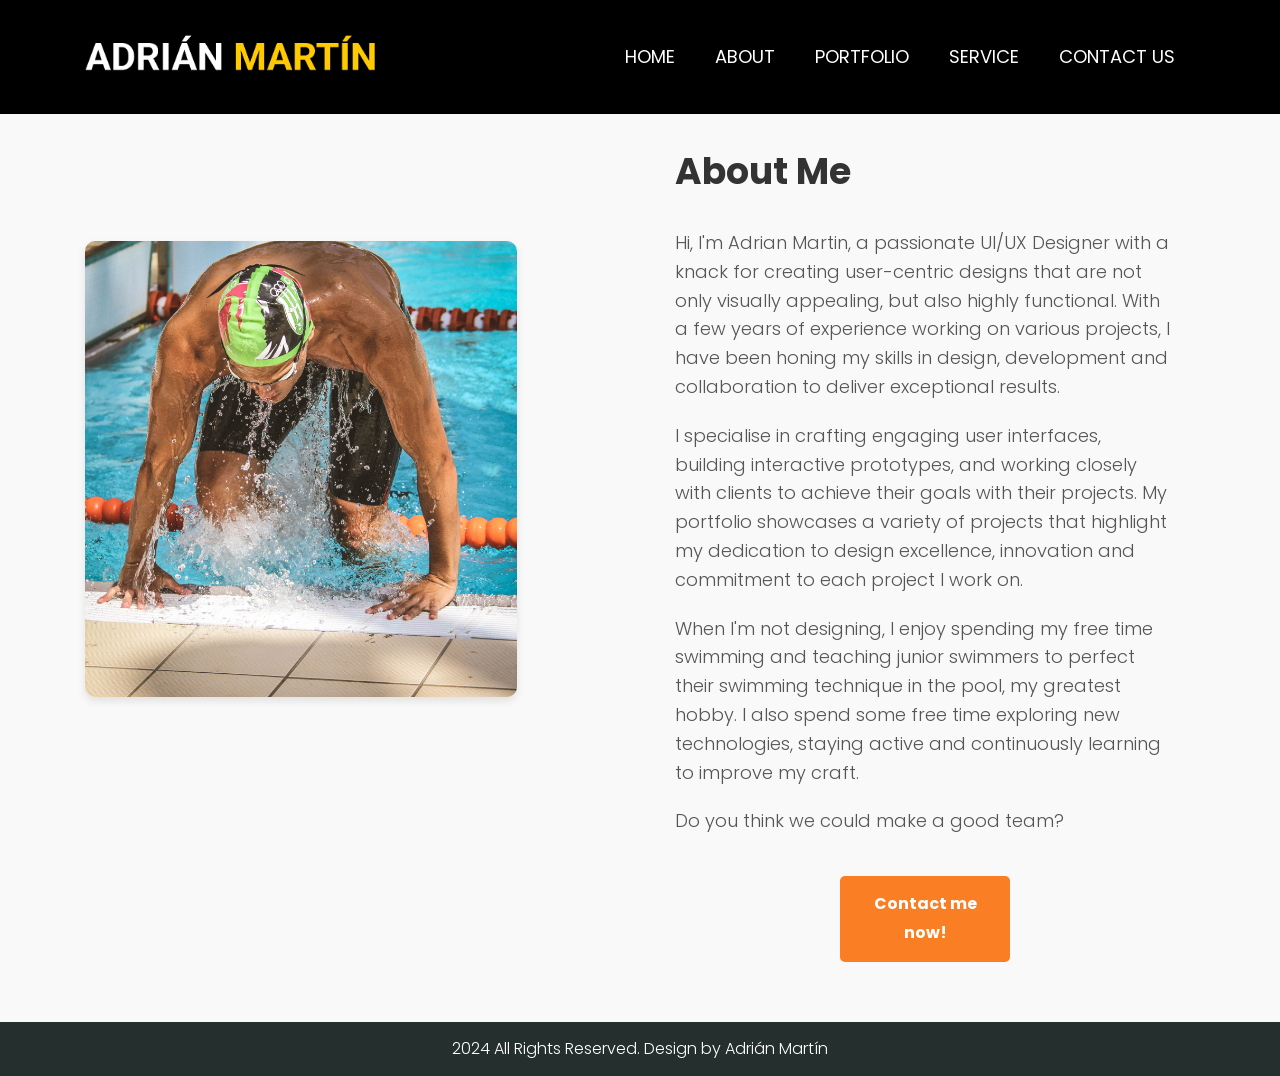
==== about.html @ 65d62383 "Updates" ====
<!DOCTYPE html>
<html lang="en">
   <head>
      <!-- basic -->
      <meta charset="utf-8">
      <meta http-equiv="X-UA-Compatible" content="IE=edge">
      <meta name="viewport" content="width=device-width, initial-scale=1">
      <!-- site metas -->
      <title>About</title>
      <meta name="keywords" content="">
      <meta name="description" content="">
      <meta name="author" content="">
      <!-- bootstrap css -->
      <link rel="stylesheet" type="text/css" href="css/bootstrap.min.css">
      <!-- style css -->
      <link rel="stylesheet" type="text/css" href="css/style.css">
      <!-- Responsive-->
      <link rel="stylesheet" href="css/responsive.css">
      <!-- fevicon -->
      <link rel="icon" href="images/fevicon.png" type="image/gif" />
      <!-- Scrollbar Custom CSS -->
      <link rel="stylesheet" href="css/jquery.mCustomScrollbar.min.css">
      <!-- fonts -->
      <link href="https://fonts.googleapis.com/css2?family=Poppins:wght@400;500;700&display=swap" rel="stylesheet">
      <!-- font awesome css -->
      <link rel="stylesheet" href="path/to/font-awesome/css/font-awesome.min.css">
      <style>
         .about-section {
            padding: 60px 20px;
            background-color: #f9f9f9;
         }
         .about-title {
            font-size: 36px;
            padding: 10px 20px;
            font-weight: bold;
            margin-bottom: 10px;
            margin-top: 20px;
            color: #333;
         }
         .about-text {
            font-size: 18px;
            line-height: 1.6;
            color: #555;
         }
         .about-image {
            max-width: 80%;
            border-radius: 10px;
            box-shadow: 0px 4px 8px rgba(0, 0, 0, 0.1);
         }
      </style>
   </head>
   <body>
      <!-- header section start -->
      <div class="header_section header_bg">
        <div class="container">
           <nav class="navbar navbar-expand-lg navbar-light bg-light">
              <div class="logo"><a href="index.html"><img src="images/logo.png"></a></div>
              <button class="navbar-toggler" type="button" data-toggle="collapse" data-target="#navbarSupportedContent" aria-controls="navbarSupportedContent" aria-expanded="false" aria-label="Toggle navigation">
              <span class="navbar-toggler-icon"></span>
              </button>
              <div class="collapse navbar-collapse" id="navbarSupportedContent">
                 <ul class="navbar-nav ml-auto">
                    <li class="nav-item">
                       <a class="nav-link" href="index.html">Home</a>
                    </li>
                    <li class="nav-item">
                       <a class="nav-link" href="about.html">About</a>
                    </li>
                    <li class="nav-item">
                       <a class="nav-link" href="portfolio.html">Portfolio</a>
                    </li>
                    <li class="nav-item">
                       <a class="nav-link" href="service.html">Service</a>
                    </li>
                 
                    <li class="nav-item">
                       <a class="nav-link" href="contact.html">Contact Us</a>
                    </li>
                 </ul>
              </div>
           </nav>
        </div>
     </div>
     <!-- header section end -->
      
      <!-- About section start -->
      <div class="about-section">
         <div class="container">
            <div class="row">
               <div class="col-md-6"><br><br><br><br><br>
                  <img src="images/Salida.jpg" alt="About Me" class="about-image">
               </div>
               <div class="col-md-6">
                  <h1 class="about-title">About Me</h1>
                  <p class="about-text">Hi, I'm Adrian Martin, a passionate UI/UX Designer with a knack for creating user-centric designs that are not only visually appealing, but also highly functional. With a few years of experience working on various projects, I have been honing my skills in design, development and collaboration to deliver exceptional results.</p>
                  <p class="about-text">I specialise in crafting engaging user interfaces, building interactive prototypes, and working closely with clients to achieve their goals with their projects. My portfolio showcases a variety of projects that highlight my dedication to design excellence, innovation and commitment to each project I work on.</p>
                  <p class="about-text">When I'm not designing, I enjoy spending my free time swimming and teaching junior swimmers to perfect their swimming technique in the pool, my greatest hobby. I also spend some free time exploring new technologies, staying active and continuously learning to improve my craft.</p>
                  <p class="about-text">Do you think we could make a good team? </p>
                  <div class="send_bt"><a href="contact.html">Contact me now!</a></div>
                </div>
            </div>
         </div>
      </div>
      <!-- About section end -->
      
      

      <!-- copyright section start -->
      <div class="copyright_section">
         <div class="container">
            <p class="copyright_text">2024 All Rights Reserved. Design by Adrián Martín</p>
         </div>
      </div>
      <!-- copyright section end -->

      <!-- Javascript files -->
      <script src="js/jquery.min.js"></script>
      <script src="js/popper.min.js"></script>
      <script src="js/bootstrap.bundle.min.js"></script>
      <script src="js/jquery-3.0.0.min.js"></script>
      <script src="js/plugin.js"></script>
      <!-- sidebar -->
      <script src="js/jquery.mCustomScrollbar.concat.min.js"></script>
      <script src="js/custom.js"></script>
   </body>
</html>
---- css/style.css ----
/*--------------------------------------------------------------------- File Name: style.css ---------------------------------------------------------------------*/


/*--------------------------------------------------------------------- import Fonts ---------------------------------------------------------------------*/

@import url('https://fonts.googleapis.com/css?family=Rajdhani:300,400,500,600,700');
@import url('https://fonts.googleapis.com/css?family=Poppins:100,100i,200,200i,300,300i,400,400i,500,500i,600,600i,700,700i,800,800i,900,900i');
@font-face {
    font-family: "Righteous";
    src: url("../fonts/BalooChettan-Regular.ttf");
    src: url("../fonts/BalooChettan-Regular.ttf");
}


/*****---------------------------------------- 1) font-family: 'Rajdhani', sans-serif;
 2) font-family: 'Poppins', sans-serif;
 ----------------------------------------*****/


/*--------------------------------------------------------------------- import Files ---------------------------------------------------------------------*/

@import url(animate.min.css);
@import url(normalize.css);
@import url(icomoon.css);
@import url(css/font-awesome.min.css);
@import url(meanmenu.css);
@import url(owl.carousel.min.css);
@import url(swiper.min.css);
@import url(slick.css);
@import url(jquery.fancybox.min.css);
@import url(jquery-ui.css);
@import url(nice-select.css);

/*--------------------------------------------------------------------- skeleton ---------------------------------------------------------------------*/

* {
    box-sizing: border-box !important;
    transition: ease all 0.5s;
}

html {
    scroll-behavior: smooth;
}

body {
    color: #666666;
    font-size: 14px;
    line-height: 1.80857;
    font-weight: normal;
    overflow-x: hidden;
    font-family: 'Poppins', sans-serif;
}

a {
    color: #1f1f1f;
    text-decoration: none !important;
    outline: none !important;
    -webkit-transition: all .3s ease-in-out;
    -moz-transition: all .3s ease-in-out;
    -ms-transition: all .3s ease-in-out;
    -o-transition: all .3s ease-in-out;
    transition: all .3s ease-in-out;
}

h1,
h2,
h3,
h4,
h5,
h6 {
    letter-spacing: 0;
    font-weight: normal;
    position: relative;
    padding: 0 0 10px 0;
    font-weight: normal;
    line-height: normal;
    color: #111111;
    margin: 0
}

h1 {
    font-size: 24px
}

h2 {
    font-size: 22px
}

h3 {
    font-size: 18px
}

h4 {
    font-size: 16px
}

h5 {
    font-size: 14px
}

h6 {
    font-size: 13px
}

*,
*::after,
*::before {
    -webkit-box-sizing: border-box;
    -moz-box-sizing: border-box;
    box-sizing: border-box;
}

h1 a,
h2 a,
h3 a,
h4 a,
h5 a,
h6 a {
    color: #212121;
    text-decoration: none!important;
    opacity: 1
}

button:focus {
    outline: none;
}

ul,
li,
ol {
    margin: 0px;
    padding: 0px;
    list-style: none;
}

p {
    margin: 20px;
    font-weight: 300;
    font-size: 15px;
    line-height: 24px;
}

a {
    color: #222222;
    text-decoration: none;
    outline: none !important;
}

a,
.btn {
    text-decoration: none !important;
    outline: none !important;
    -webkit-transition: all .3s ease-in-out;
    -moz-transition: all .3s ease-in-out;
    -ms-transition: all .3s ease-in-out;
    -o-transition: all .3s ease-in-out;
    transition: all .3s ease-in-out;
}

img {
    max-width: 100%;
    height: auto;
}

 :focus {
    outline: 0;
}

.paddind_bottom_0 {
    padding-bottom: 0 !important;
}

.btn-custom {
    margin-top: 20px;
    background-color: transparent !important;
    border: 2px solid #ddd;
    padding: 12px 40px;
    font-size: 16px;
}

.lead {
    font-size: 18px;
    line-height: 30px;
    color: #767676;
    margin: 0;
    padding: 0;
}

.form-control:focus {
    border-color: #ffffff !important;
    box-shadow: 0 0 0 .2rem rgba(255, 255, 255, .25);
}

.navbar-form input {
    border: none !important;
}

.badge {
    font-weight: 500;
}

blockquote {
    margin: 20px 0 20px;
    padding: 30px;
}

button {
    border: 0;
    margin: 0;
    padding: 0;
    cursor: pointer;
}

.full {
    float: left;
    width: 100%;
}

.layout_padding {
    padding-top: 90px;
    padding-bottom: 0px;
}

.padding_0 {
    padding: 0px;
}


/* header section start */

.header_section {
    width: 100%;
    float: left;
    background-image: url(../images/banner-bg.png);
    height: auto;
    background-size: 100%;
    background-repeat: no-repeat;
}

.header_bg {
    background: #000;
}

.bg-light {
    background-color: transparent !important;
}

.logo {
    width: 27%;
    float: left;
}

.ml-auto,
.mx-auto {
    margin-left: auto!important;
}

.navbar-expand-lg .navbar-nav .nav-link {
    padding-right: 20px;
    padding-left: 20px;
    font-size: 18px;
    color: #fefefd;
    border-radius: 40px;
    text-transform: uppercase;
}

.navbar-light .navbar-nav .nav-link:focus,
.navbar-light .navbar-nav .nav-link:hover {
    color: #f8ca29;
}

.navbar {
    padding: 30px 0px 30px 0px;
}


/* header section end */


/* banner section start */

.banner_section {
    width: 100%;
    float: left;
    padding: 0px 0px 220px 0px;
}

.banner_taital_main {
    width: 100%;
    float: left;
    padding-left: 100px;
    padding-top: 100px;
}

.banner_taital {
    width: 100%;
    float: left;
    font-size: 60px;
    color: #fefefd;
    font-weight: bold;
    padding-bottom: 0px;
    line-height: 70px;
}

.banner_text {
    width: 100%;
    float: left;
    font-size: 24px;
    color: #fefefd;
}

.social_icon {
    width: 100%;
    float: right;
    text-align: right;
}

.social_icon ul {
    margin: 0px;
    padding: 0px;
    display: inline-block;
}

.social_icon li {}

.social_icon li a {
    float: left;
    padding: 0px 0px;
    background-color: #b0b3b2;
    color: #252f2d;
    border-radius: 5px;
    font-size: 18px;
    margin-right: 5px;
    width: 35px;
    text-align: center;
    margin-top: 10px;
}

.social_icon li a:hover {
    background-color: #ffffff;
    color: #252f2d;
}

.video_bt {
    width: 100%;
    float: left;
    padding-top: 120px;
    padding-left: 20px;
}

.play_icon {
    width: 90px; /* Tamaño del botón */
    height: 90px;
    margin: 100 auto;
    position: relative;
    z-index: 5;
    display: flex;
    align-items: center; /* Centrar texto verticalmente */
    justify-content: center; /* Centrar texto horizontalmente */
    background-color: #f5c729; /* Color de fondo del botón */
    border-radius: 50%; /* Hacer el botón redondo */
    font-size: 24px; /* Tamaño del texto */
    font-weight: bold; /* Texto en negrita */
    color: rgb(0, 52, 68); /* Color del texto */
    box-shadow: 0px 0px 10px 0px rgba(0, 0, 0, 0.3); /* Sombra */
    cursor: pointer; /* Cursor de dedo */
}

.play_icon::before {
    content: '';
    position: absolute;
    top: 50%; /* Centrado vertical */
    left: 50%; /* Centrado horizontal */
    width: 120px; /* Tamaño del efecto animado */
    height: 120px;
    transform: translate(-50%, -50%);
    background-color: rgba(245, 199, 41, 0.5); /* Fondo del efecto animado */
    border-radius: 50%; /* Hacer redondo */
    animation: fadeEffect 1.3s infinite ease; /* Animación */
    z-index: -1;
}

@keyframes fadeEffect {
    0% {
        transform: translate(-50%, -50%) scale(1);
        opacity: 1
    }
    100% {
        transform: translate(-50%, -50%) scale(1.2);
        opacity: 0;
    }
}

.carousel-inner,
.carousel,
.carousel-item,
.container,
.fill {
    width: 100%;
    background-position: center center;
    background-size: cover;
}

.slide-wrapper {
    display: inline;
}

.slide-wrapper .container {
    padding: 0;
}


/*------------------------------ vertical bootstrap slider----------------------------*/

.banner_section .carousel-inner>.carousel-item.carousel-item-next,
.banner_section .carousel-inner>.carousel-item.active.carousel-item-right {
    transform: translate3d(0, 100%, 0);
    -webkit-transform: translate3d(0, 100%, 0);
    -ms-transform: translate3d(0, 100%, 0);
    -moz-transform: translate3d(0, 100%, 0);
    -o-transform: translate3d(0, 100%, 0);
    top: 0;
}

.banner_section .carousel-inner>.carousel-item.carousel-item-prev,
.banner_section .carousel-inner>.carousel-item.active.carousel-item-left {
    transform: translate3d(0, -100%, 0);
    -webkit-transform: translate3d(0, -100%, 0);
    -moz-transform: translate3d(0, -100%, 0);
    -ms-transform: translate3d(0, -100%, 0);
    -o-transform: translate3d(0, -100%, 0);
    top: 0;
}

.banner_section .carousel-inner>.carousel-item.next.carousel-item-left,
.banner_section .carousel-inner>.carousel-item.carousel-item-prev.carousel-item-right,
.banner_section .carousel-inner>.carousel-item.active {
    transform: translate3d(0, 0, 0);
    -webkit-transform: translate3d(0, 0, 0);
    -ms-transform: translate3d(0, 0, 0);
    ;
    -moz-transform: translate3d(0, 0, 0);
    -o-transform: translate3d(0, 0, 0);
    top: 0;
}


/*------------------------------- vertical carousel indicators ------------------------------*/

.carousel-indicators {
    position: absolute;
    top: 0;
    bottom: 0;
    margin: auto;
    height: 20px;
    right: 10px;
    left: auto;
    width: auto;
    -webkit-transform: rotate(90deg);
    -moz-transform: rotate(90deg);
    -ms-transform: rotate(90deg);
    -o-transform: rotate(90deg);
    transform: rotate(90deg);
    display: none;
}

.carousel-indicators li {
    display: block;
    margin-bottom: 5px;
    width: 15px;
    height: 15px;
    border-radius: 100%;
    background-color: #0fbdd7
}

.carousel-indicators li.active {
    margin-bottom: 5px;
    background: #ffffff;
}


/* banner section end */


/* services section start */

.services_section {
    width: 100%;
    float: left;
    padding-top: 0px;
}

.services_taital {
    width: 100%;
    float: left;
    font-size: 40px;
    color: #f5c729;
    font-weight: bold;
}

.services_text {
    width: 100%;
    font-size: 24px;
    color: #343534;
    font-weight: bold;
    padding: 20px 0px 0px 0px;
    text-align: center;
}

.services_section_2 {
    width: 100%;
    float: left;
    padding-top: 80px;
}

.box_main {
    width: 100%;
    border-radius: 100%;
    border: 6px solid #f5c729;
    height: auto;
    padding: 70px 0px;
    box-shadow: 0px 0px 60px 0px #f0f0ef;
}

.image-grid img {
    width: 400px; /* Ancho uniforme */
    height: 440px; /* Alto uniforme */
    margin-top: -10px; /* Margen alrededor de cada imagen */
    object-fit:cover; /* Mantener proporciones recortando si es necesario */
    border-radius: 5px; /* Esquinas redondeadas opcionales */
    margin-right: 0px; 
    margin-left: 60px;
    
}

.image-grid2 img {
    width: 800px; /* Ancho uniforme */
    height: 440px; /* Alto uniforme */
    margin-top: -10px; /* Margen alrededor de cada imagen */
    object-fit:cover; /* Mantener proporciones recortando si es necesario */
    border-radius: 5px; /* Esquinas redondeadas opcionales */
    margin-right: 0px; 
    margin-left: 430px;
    
}

.app_icon {
    width: 100%;
    margin: 0 auto;
    text-align: center;
    align-items: center;
    justify-content: center;
}

.app_icon_1 {
    width: 100%;
    margin: 0 auto;
    text-align: center;
    align-items: center;
    justify-content: center;
    display: none;
}

.box_main:hover .services_text {
    color: #f5c729;
}

.services_text.active {
    color: #f5c729;
}

.box_main:hover .app_icon_1 {
    display: block;
}

.box_main:hover .app_icon {
    display: none;
}

.readmore_bt {
    width: 170px;
    margin: 0 auto;
    text-align: center;
    margin-top: 50px;
}

.readmore_bt a {
    width: 100%;
    float: left;
    text-align: center;
    font-size: 16px;
    color: #fefefd;
    background-color: #252f2d;
    padding: 14px 20px;
    margin-top: 10px;
    border-radius: 5px;
    font-weight: bold;
}

.readmore_bt a:hover {
    background-color: #f5c729;
    color: #fefefd;
}


/* services section end */


/* portfolio section start */

.portfolio_section {
    width: 100%;
    float: left;
    padding: 90px 0px;
}

.portfolio_taital {
    width: 100%;
    float: left;
    font-size: 40px;
    color: #f5c729;
    font-weight: bold;
    text-align: center;
}

.portfolio_taital_1 {
    color: #292929;
    border-bottom: 5px solid #363636;
}

.portfolio_section_2 {
    width: 100%;
    float: left;
    padding-top: 30px;
}

.image {
    display: block;
    width: 100%;
    height: auto;
}

.overlay {
    position: absolute;
    top: 0;
    bottom: 0;
    left: 0;
    right: 0;
    height: 100%;
    width: 100%;
    opacity: 0;
    transition: .5s ease;
    background-color: rgb(45, 45, 45, 0.5);
    margin: 0 auto;
}

.container_main {
    position: relative;
}

.container_main:hover .overlay {
    opacity: 1;
}

.text {
    color: white;
    font-size: 20px;
    position: absolute;
    top: 50%;
    left: 50%;
    -webkit-transform: translate(-50%, -50%);
    -ms-transform: translate(-50%, -50%);
    transform: translate(-50%, -50%);
    width: 80%;
}

.btn_main {
    width: 100%;
    text-align: center;
}

.buy_bt {
    width: 160px;
    margin: 0 auto;
    text-align: center;
}

.buy_bt a {
    width: 100%;
    float: left;
    text-align: center;
    font-size: 14px;
    color: #252525;
    background-color: #fefefd;
    padding: 10px 0px;
    border-radius: 5px;
    font-weight: bold;
    text-transform: uppercase;
}

.buy_bt a:hover {
    color: #fefefd;
    background-color: #f5c729;
}

.seemore_bt {
    width: 170px;
    margin: 0 auto;
    text-align: center;
    display: flex;
}

.seemore_bt a {
    width: 100%;
    text-align: center;
    font-size: 16px;
    color: #fefefd;
    background-color: #252f2d;
    padding: 14px 0px;
    font-weight: bold;
    border-radius: 5px;
}

.seemore_bt a:hover {
    background-color: #f5c729;
    color: #fefefd;
}


/* portfolio section end */


/* blog section start */

.blog_section {
    width: 100%;
    float: left;
    background-image: url(../images/blog-bg.png);
    height: 550px;
    background-size: cover;
    margin-bottom: 410px;
}

.blog_taital {
    width: 100%;
    float: left;
    font-size: 40px;
    color: #f5c729;
    font-weight: bold;
    text-align: center;
}

.blog_taital_1 {
    color: #fefefd;
    border-bottom: 5px solid #fefefd;
}

.blog_text {
    width: 100%;
    float: left;
    font-size: 16px;
    color: #fefefd;
    text-align: center;
    margin: 0px;
}

.blog_section_2 {
    width: 100%;
    float: left;
    padding-top: 150px;
}

.blog_box {
    width: 100%;
    background-color: #ffffff;
    box-shadow: 0px 0px 20px 0px;
    padding: 0px 0px 20px 0px;
    border-bottom-right-radius: 5px;
    border-bottom-left-radius: 5px;
}

.blog_img {
    width: 100%;
    background-image: url(../images/blog-img1.png);
    height: auto;
    background-size: 100%;
    background-repeat: no-repeat;
}

.blog_img_2 {
    width: 100%;
    background-image: url(../images/blog-img2.png);
    height: auto;
    background-size: 100%;
    background-repeat: no-repeat;
}

.blog_img_3 {
    width: 100%;
    background-image: url(../images/blog-img3.png);
    height: auto;
    background-size: 100%;
    background-repeat: no-repeat;
}

.date_text {
    width: 160px;
    margin: 0 auto;
    font-size: 18px;
    color: #fefefd;
    text-align: center;
    text-transform: uppercase;
    padding: 14px 0px;
    background-color: #f5c729;
}

.prep_text {
    width: 100%;
    font-size: 20px;
    color: #fefefd;
    font-weight: bold;
    padding: 250px 20px 20px 20px;
}

.lorem_text {
    width: 100%;
    font-size: 14px;
    color: #353534;
    margin: 0px;
    padding: 20px 20px;
    font-weight: 500;
}

.readmore_bt_1 {
    width: 170px;
    margin: 0 auto;
    text-align: center;
    margin-top: 50px;
}

.readmore_bt_1 a {
    width: 100%;
    float: left;
    text-align: center;
    font-size: 16px;
    color: #fefefd;
    background-color: #252f2d;
    padding: 14px 20px;
    margin-top: 10px;
    border-radius: 5px;
    font-weight: bold;
}

.readmore_bt_1 a:hover {
    background-color: #f5c729;
    color: #fefefd;
}


/* blog section end */


/* contact section start */

.contact_section {
    width: 100%;
    float: left;
    padding-bottom: 90px;
}

.contact_taital {
    width: 100%;
    float: left;
    font-size: 40px;
    color: #f5c729;
    font-weight: bold;
    text-align: center;
}

.contact_taital_1 {
    color: #292929;
    border-bottom: 5px solid #363636;
}

.contact_section_2 {
    width: 100%;
    float: left;
    padding-top: 55px;
}

.padding_left_0 {
    padding-left: 0px;
}

.mail_section_1 {
    width: 60%;
    margin: 0 auto;
}

.mail_text {
    width: 100%;
    float: left;
    font-size: 16px;
    color: #414140;
    background-color: #ffffff;
    border: 1px solid #aaaaa9;
    padding: 11px 20px;
    margin-top: 20px;
}

input.mail_text::placeholder {
    color: #414140;
}

.massage-bt {
    color: #414140;
    width: 100%;
    height: 110px;
    font-size: 18px;
    background-color: #ffffff;
    border: 1px solid #aaaaa9;
    padding: 40px 20px 0px 20px;
    height: 110px;
    margin-top: 20px;
}

textarea#comment.massage-bt::placeholder {
    color: #414140;
}

.send_bt {
    width: 170px;
    margin: 0 auto;
    text-align: center;
}

.send_bt a {
    width: 100%;
    text-align: center;
    font-size: 16px;
    color: #fefefd;
    background-color: #fa7e23;
    padding: 14px;
    margin-top: 40px;
    display: block;
    font-weight: bold;
    border-radius: 5px;
}

.send_bt a:hover {
    color: #fefefd;
    background-color: #252f2d;
}


/* contact section end */


/* project box section start */

.project_box {
    width: 100%;
    float: left;
    background-color: #f9f9f9;
    height: auto;
    padding: 40px 0px;
}

.project_main {
    width: 100%;
    display: flex;
}

.hire_text {
    width: 100%;
    font-size: 30px;
    color: #252f2d;
    text-transform: uppercase;
    font-weight: bold;
    padding-bottom: 0px;
    padding-top: 8px;
}

.callnow_bt {
    width: 200px;
    float: right;
    text-align: right;
}

.callnow_bt a {
    width: 100%;
    float: right;
    font-size: 16px;
    color: #fefefd;
    background-color: #fa7e23;
    padding: 14px;
    border-radius: 5px;
    text-align: center;
}

.callnow_bt a:hover {
    color: #fefefd;
    background-color: #252f2d;
}


/* project box section end */


/* footer section start */

.footer_section {
    width: 100%;
    float: left;
    background-color: #252f2d;
    height: auto;
    padding: 60px 0px 45px 0px;
}

.location_text {
    width: 100%;
    text-align: center;
    display: inline-block;
    margin: 0 auto;
}

.location_text ul {
    margin: 0px;
    padding: 0px;
    display: inline-block;
}

.location_text li {
    float: left;
}

.location_text li a {
    float: left;
    font-size: 20px;
    color: #fefefd;
    margin: 0px 10px;
    background-color: #3e412d;
    padding: 12px 0px;
    border-radius: 100%;
    width: 60px;
    text-align: center;
}

.location_text li a:hover {
    color: #252f2d;
    background-color: #fefefd;
}


/* footer section end */


/* copyright section start */

.copyright_section {
    width: 100%;
    float: left;
    background-color: #252f2d;
    height: auto;
}

.copyright_text {
    width: 100%;
    float: left;
    font-size: 16px;
    margin: 15px 0px;
    color: #ffffff;
    text-align: center;
}

.copyright_text a {
    color: #ffffff;
}

.copyright_text a:hover {
    color: #f5c729;
}


/* copyright section end */

.margin_top90 {
    margin-top: 90px;
}

.margin_90{
    margin: 90px 0px;
}
---- css/responsive.css ----
/*--------------------------------------------------------------------- File Name: responsive.css ---------------------------------------------------------------------*/


/*------------------------------------------------------------------- 991px x 768px ---------------------------------------------------------------------*/

@media only screen and (min-width: 768px) and (max-width: 991px) {
    .header-search {
        padding: 15px 0px;
    }
}


/*------------------------------------------------------------------- 767px x 599px ---------------------------------------------------------------------*/

@media only screen and (min-width: 599px) and (max-width: 767px) {
    .logo {
        text-align: center;
    }
    .cart-content-right {
        padding-bottom: 5px;
    }
    .mg {
        margin: 0px 0px;
    }
    .menu-area-main {
        height: 256px;
        overflow-y: auto;
    }
    .megamenu>.row [class*="col-"] {
        padding: 0px;
    }
    .menu-area-main .megamenu .men-cat {
        padding: 0px 15px;
    }
    .menu-area-main .megamenu .women-cat {
        padding: 0px 15px;
    }
    .menu-area-main .megamenu .el-cat {
        padding: 0px 15px;
    }
    .mean-container .mean-nav ul li a.mean-expand {
        height: 19px;
    }
    .category-box.women-box {
        display: none;
    }
    .cart-box {
        display: inline-block;
        margin: 0px 30px;
    }
    .wish-box {
        float: none;
        margin: 0px 30px;
        display: inline-block;
    }
    .menu-add {
        display: none;
    }
    .category-box {
        display: none;
    }
    .mean-container .mean-nav ul li ol {
        padding: 0px;
    }
    .mean-container .mean-nav ul li a {
        padding: 10px 20px;
        width: 94.8%;
    }
    .mean-container .mean-nav ul li li a {
        width: 92%;
        padding: 1em 4%;
    }
    .mean-container .mean-nav ul li li li a {
        width: 100%;
    }
    .header-search {
        padding: 15px 0px;
    }
    #collapseFilter.d-md-block {
        padding: 30px 0px;
    }
}


/*------------------------------------------------------------------- 599px x 280px ---------------------------------------------------------------------*/

@media only screen and (min-width: 280px) and (max-width: 599px) {
    .cart-content-right {
        padding-bottom: 5px;
    }
    .megamenu>.row [class*="col-"] {
        padding: 0px;
    }
    .menu-area-main .megamenu .men-cat {
        padding: 0px 15px;
    }
    .menu-area-main .megamenu .women-cat {
        padding: 0px 15px;
    }
    .menu-area-main .megamenu .el-cat {
        padding: 0px 15px;
    }
    .mean-container .mean-nav ul li a {
        padding: 1em 4%;
        width: 92%;
    }
    .mean-container .mean-nav ul li li a {
        width: 90%;
        padding: 1em 5%;
    }
    .mean-container .sub-full.megamenu-categories ol li a {
        padding: 5px 0px;
        text-transform: capitalize;
        width: 100%;
    }
    .megamenu .sub-full.megamenu-categories .women-box .banner-up-text a {
        width: auto;
        border: none;
        float: none;
    }
    .menu-area-main {
        height: 45px;
        overflow-y: auto;
    }
    .mean-container .mean-nav ul li a.mean-expand {
        top: 0;
    }
}

@media (min-width: 992px) and (max-width: 1199px) {
    .navbar-expand-lg .navbar-nav .nav-link {
        padding-right: 10px;
        padding-left: 10px;
    }
    .navbar {
        padding: 30px 0px 30px 50px;
    }
    .banner_section {
        padding: 0px 0px 155px 0px;
    }
    .banner_taital_main {
        padding-left: 50px;
        padding-top: 40px;
    }
    .banner_taital {
        font-size: 50px;
    }
    .video_bt {
        padding-top: 30px;
        padding-left: 50px;
    }
    .box_main {
        padding: 45px 0px;
    }
    .services_text {
        font-size: 20px;
    }
    .prep_text {
        padding: 190px 20px 20px 20px;
    }
}

@media (min-width: 768px) and (max-width: 991px) {
    .header_section {
        background-size: cover;
        background: #252f2d!important;
    }
    .logo {
        width: auto;
    }
    .navbar-expand-lg {
        padding: 15px 0px;
    }
    .navbar-brand {
        width: 60%;
        padding: 0px;
    }
    .navbar {
        padding: 10px 0px;
    }
    .navbar-toggler {
        background-color: #fff;
        border: 1px solid #fff;
    }
    .navbar-light .navbar-nav .nav-link {
        padding: 5px 5px 0px 5px;
        margin: 0px 0px 0px 0px;
        width: 45%;
        margin: 0 auto;
        text-align: center;
    }
    .form-group {
        margin-bottom: 1rem;
        display: none;
    }
    .banner_section {
        padding: 30px 0px;
        background-size: 100% 100%;
    }
    .banner_taital {
        font-size: 40px;
        line-height: normal;
    }
    .banner_taital_main {
        padding-left: 0px;
        padding-top: 50px;
    }
    .video_bt {
        padding-top: 30px;
    }
    .services_section {
        padding-top: 90px;
    }
    .box_main {
        width: 250px;
        padding: 60px 0px;
        margin: 0 auto;
        margin-top: 30px;
    }
    .blog_section {
        height: 380px;
    }
    .readmore_bt_1 a {
        color: #252525;
        background-color: #fefefe;
    }
    .blog_section_2 {
        padding-top: 30PX;
    }
    .blog_box {
        margin-top: 30px;
    }
    .prep_text {
        font-size: 20px;
        padding: 90px 20px 20px 20px;
    }
    .mail_section_1 {
        width: 100%;
    }
}

@media (min-width: 576px) and (max-width: 767px) {
    .header_section {
        background-size: cover;
        background: #252f2d!important;
    }
    .logo {
        width: auto;
    }
    .navbar-expand-lg {
        padding: 15px 0px;
    }
    .navbar-brand {
        width: 60%;
        padding: 0px;
    }
    .navbar {
        padding: 10px 0px;
    }
    .navbar-toggler {
        background-color: #fff;
        border: 1px solid #fff;
    }
    .navbar-light .navbar-nav .nav-link {
        padding: 5px 5px 0px 5px;
        margin: 0px 0px 0px 0px;
        width: 45%;
        margin: 0 auto;
        text-align: center;
    }
    .form-group {
        margin-bottom: 1rem;
        display: none;
    }
    .banner_section {
        padding: 30px 0px;
        background-size: 100% 100%;
    }
    .banner_taital {
        font-size: 26px;
        line-height: normal;
    }
    .banner_taital_main {
        padding-left: 0px;
        padding-top: 0px;
    }
    .video_bt {
        padding-top: 30px;
    }
    .social_icon {
        display: none;
    }
    .services_section {
        padding-top: 90px;
    }
    .box_main {
        width: 250px;
        padding: 60px 0px;
        margin: 0 auto;
        margin-top: 30px;
    }
    .portfolio_section_2 {
        padding-top: 0px;
    }
    .blog_section {
        height: auto;
        margin-bottom: 0px;
        padding-bottom: 90px;
    }
    .readmore_bt_1 a {
        color: #252525;
        background-color: #fefefe;
    }
    .blog_section_2 {
        padding-top: 30PX;
    }
    .blog_box {
        margin-top: 30px;
    }
    .mail_section_1 {
        width: 100%;
    }
    .project_main {
        display: block;
    }
    .hire_text {
        font-size: 20px;
        text-align: center;
    }
    .callnow_bt {
        width: 200px;
        float: none;
        text-align: center;
        margin: 0 auto;
        padding-top: 20px;
    }
}

@media (max-width: 575px) {
    .header_section {
        background-size: cover;
        background: #252f2d!important;
    }
    .logo {
        width: auto;
    }
    .navbar-expand-lg {
        padding: 15px 0px;
    }
    .navbar-brand {
        width: 60%;
        padding: 0px;
    }
    .navbar {
        padding: 10px 0px;
    }
    .navbar-toggler {
        background-color: #fff;
        border: 1px solid #fff;
    }
    .navbar-light .navbar-nav .nav-link {
        padding: 5px 5px 0px 5px;
        margin: 0px 0px 0px 0px;
        width: 45%;
        margin: 0 auto;
        text-align: center;
    }
    .form-group {
        margin-bottom: 1rem;
        display: none;
    }
    .banner_section {
        padding: 30px 0px;
        background-size: 100% 100%;
    }
    .banner_taital {
        font-size: 26px;
        line-height: normal;
    }
    .banner_taital_main {
        padding-left: 0px;
        padding-top: 0px;
    }
    .video_bt {
        padding-top: 30px;
    }
    .social_icon {
        display: none;
    }
    .services_section {
        padding-top: 90px;
    }
    .box_main {
        width: 290px;
        padding: 80px 0px;
        margin: 0 auto;
        margin-top: 30px;
    }
    .portfolio_section_2 {
        padding-top: 0px;
    }
    .blog_section {
        height: auto;
        margin-bottom: 0px;
        padding-bottom: 90px;
    }
    .readmore_bt_1 a {
        color: #252525;
        background-color: #fefefe;
    }
    .blog_section_2 {
        padding-top: 30PX;
    }
    .blog_box {
        margin-top: 30px;
    }
    .mail_section_1 {
        width: 100%;
    }
    .project_main {
        display: block;
    }
    .hire_text {
        font-size: 20px;
        text-align: center;
    }
    .callnow_bt {
        width: 200px;
        float: none;
        text-align: center;
        margin: 0 auto;
        padding-top: 20px;
    }
}
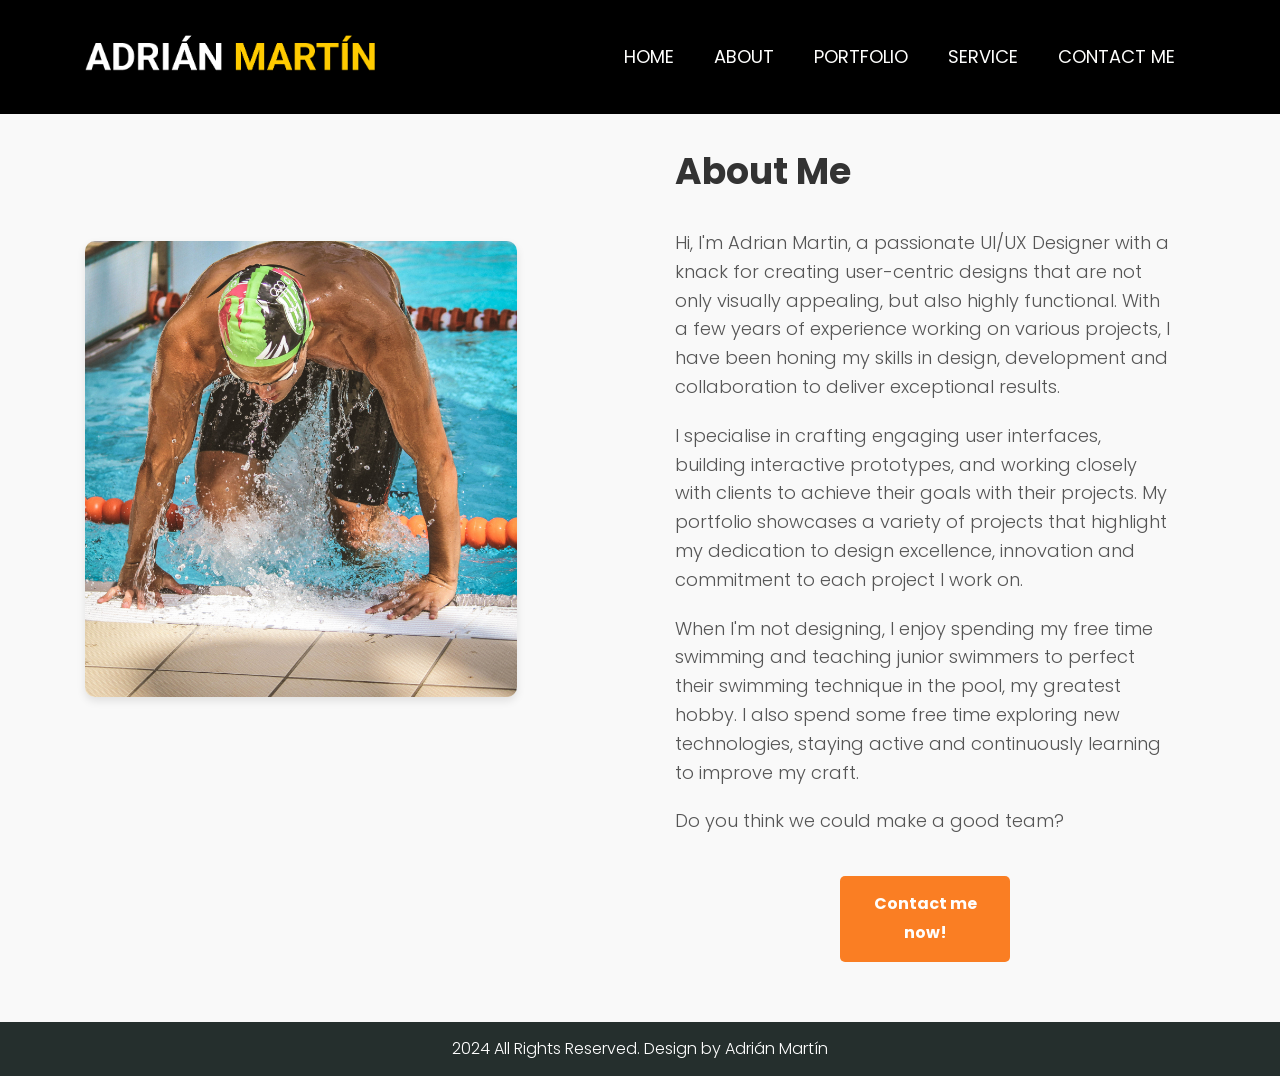
==== commit 3962cee6: "Update" ====
--- a/about.html
+++ b/about.html
@@ -74,7 +74,7 @@
                     </li>
                  
                     <li class="nav-item">
-                       <a class="nav-link" href="contact.html">Contact Us</a>
+                       <a class="nav-link" href="contact.html">Contact Me</a>
                     </li>
                  </ul>
               </div>
